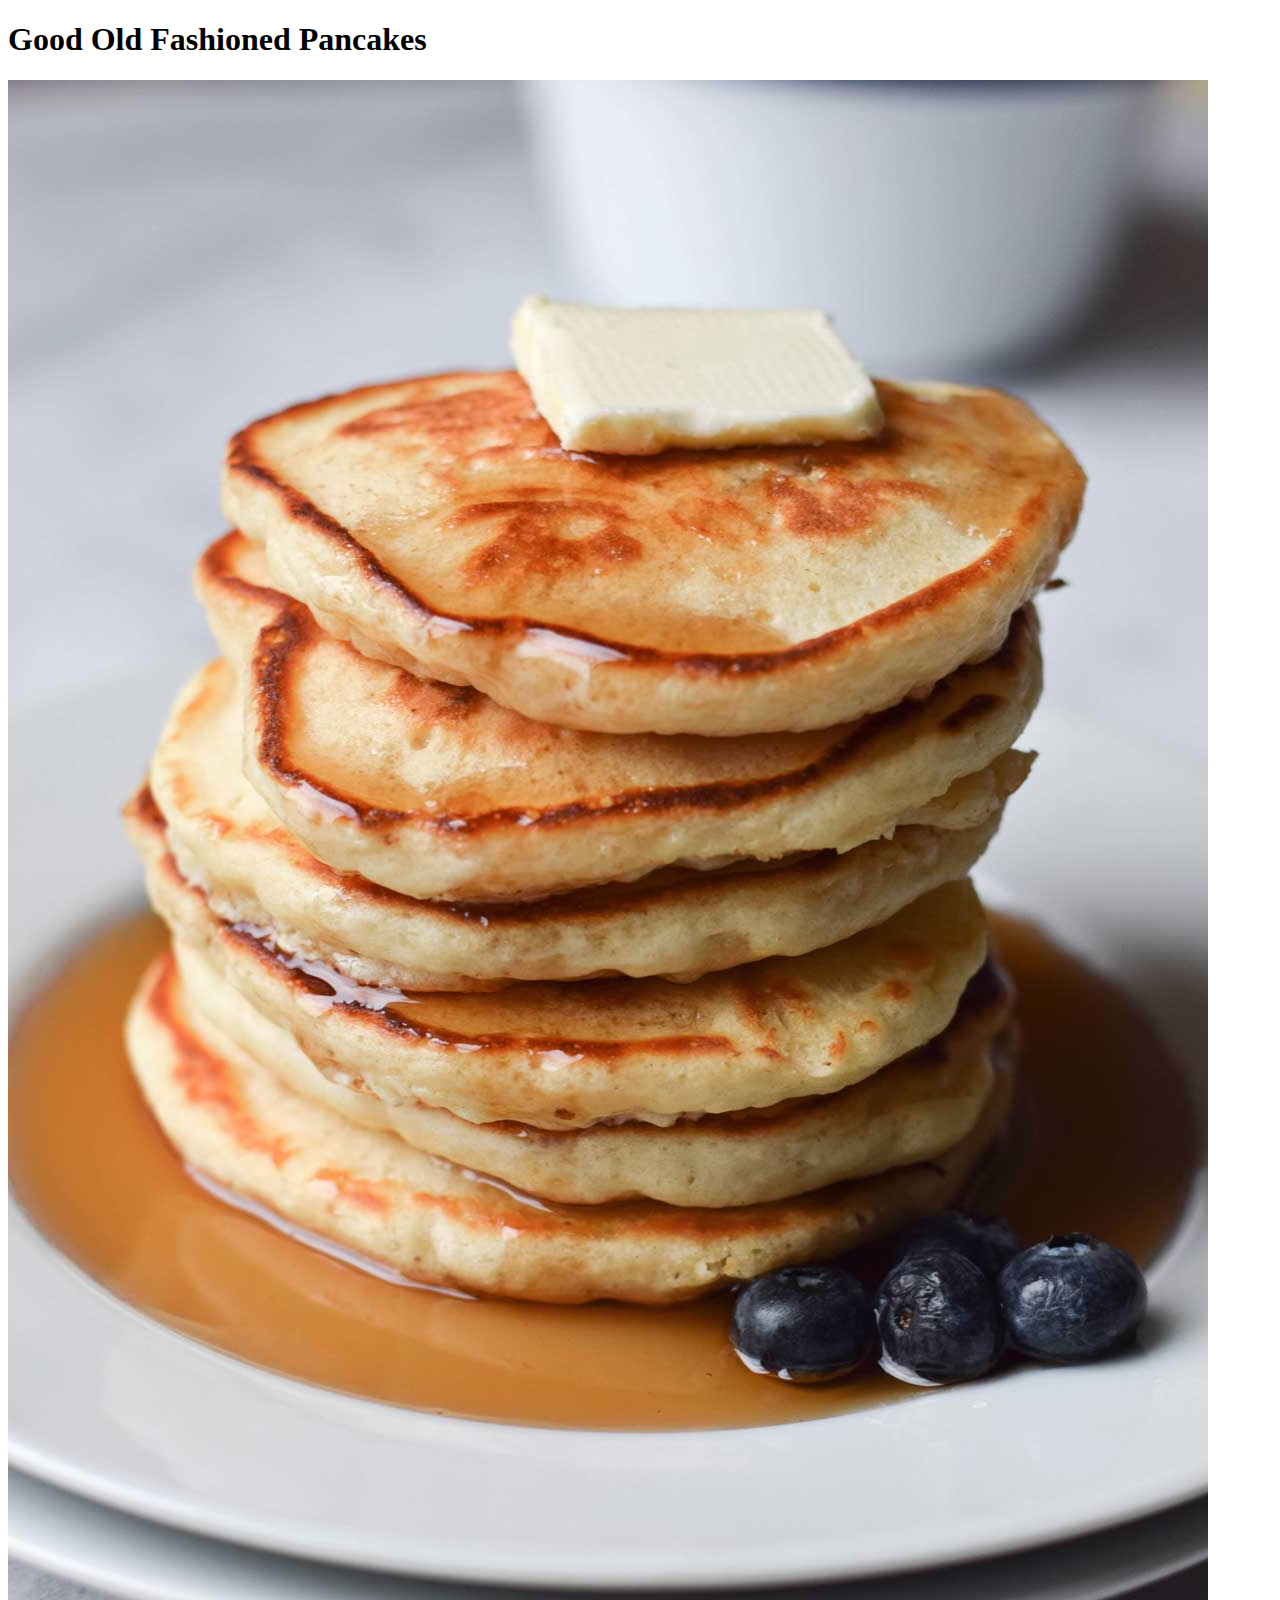
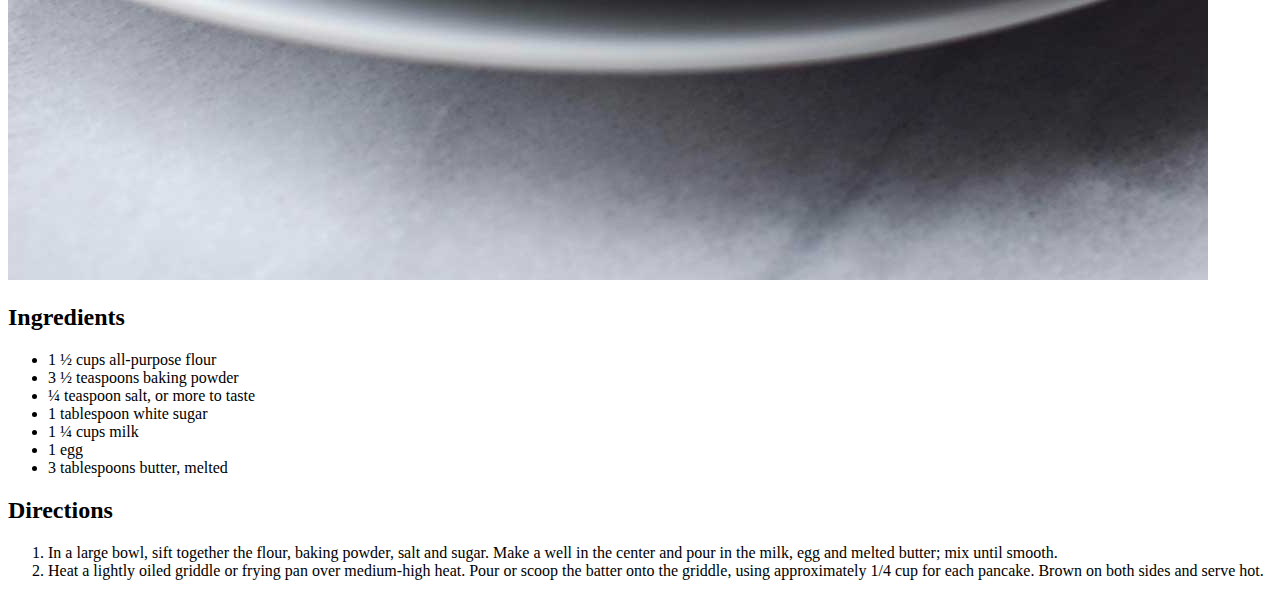
==== recipes/good-old-fashioned-pancakes.html @ adf660bf "Add good-old-fashioned-pancakes.html, perfect-sushi-rice.html, sushi-rice.jpg, old-fashioned-pancake" ====
<!DOCTYPE html>
<html lang="en">
  <head>
    <meta charset="UTF-8" />
    <meta http-equiv="X-UA-Compatible" content="IE=edge" />
    <meta name="viewport" content="width=device-width, initial-scale=1.0" />
    <title>Good Old Fashioned Pancakes</title>
  </head>
  <body>
    <h1>Good Old Fashioned Pancakes</h1>
    <img
      src="../img/old-fashioned-pancakes.jpg"
      alt="Picture of a plate of pancakes with butter on the top and some berries around"
    />
    <h2>Ingredients</h2>
    <ul>
      <li>1 ½ cups all-purpose flour</li>
      <li>3 ½ teaspoons baking powder</li>
      <li>¼ teaspoon salt, or more to taste</li>
      <li>1 tablespoon white sugar</li>
      <li>1 ¼ cups milk</li>
      <li>1 egg</li>
      <li>3 tablespoons butter, melted</li>
    </ul>
    <h2>Directions</h2>
    <ol>
      <li>
        In a large bowl, sift together the flour, baking powder, salt and sugar.
        Make a well in the center and pour in the milk, egg and melted butter;
        mix until smooth.
      </li>
      <li>
        Heat a lightly oiled griddle or frying pan over medium-high heat. Pour
        or scoop the batter onto the griddle, using approximately 1/4 cup for
        each pancake. Brown on both sides and serve hot.
      </li>
    </ol>
  </body>
</html>
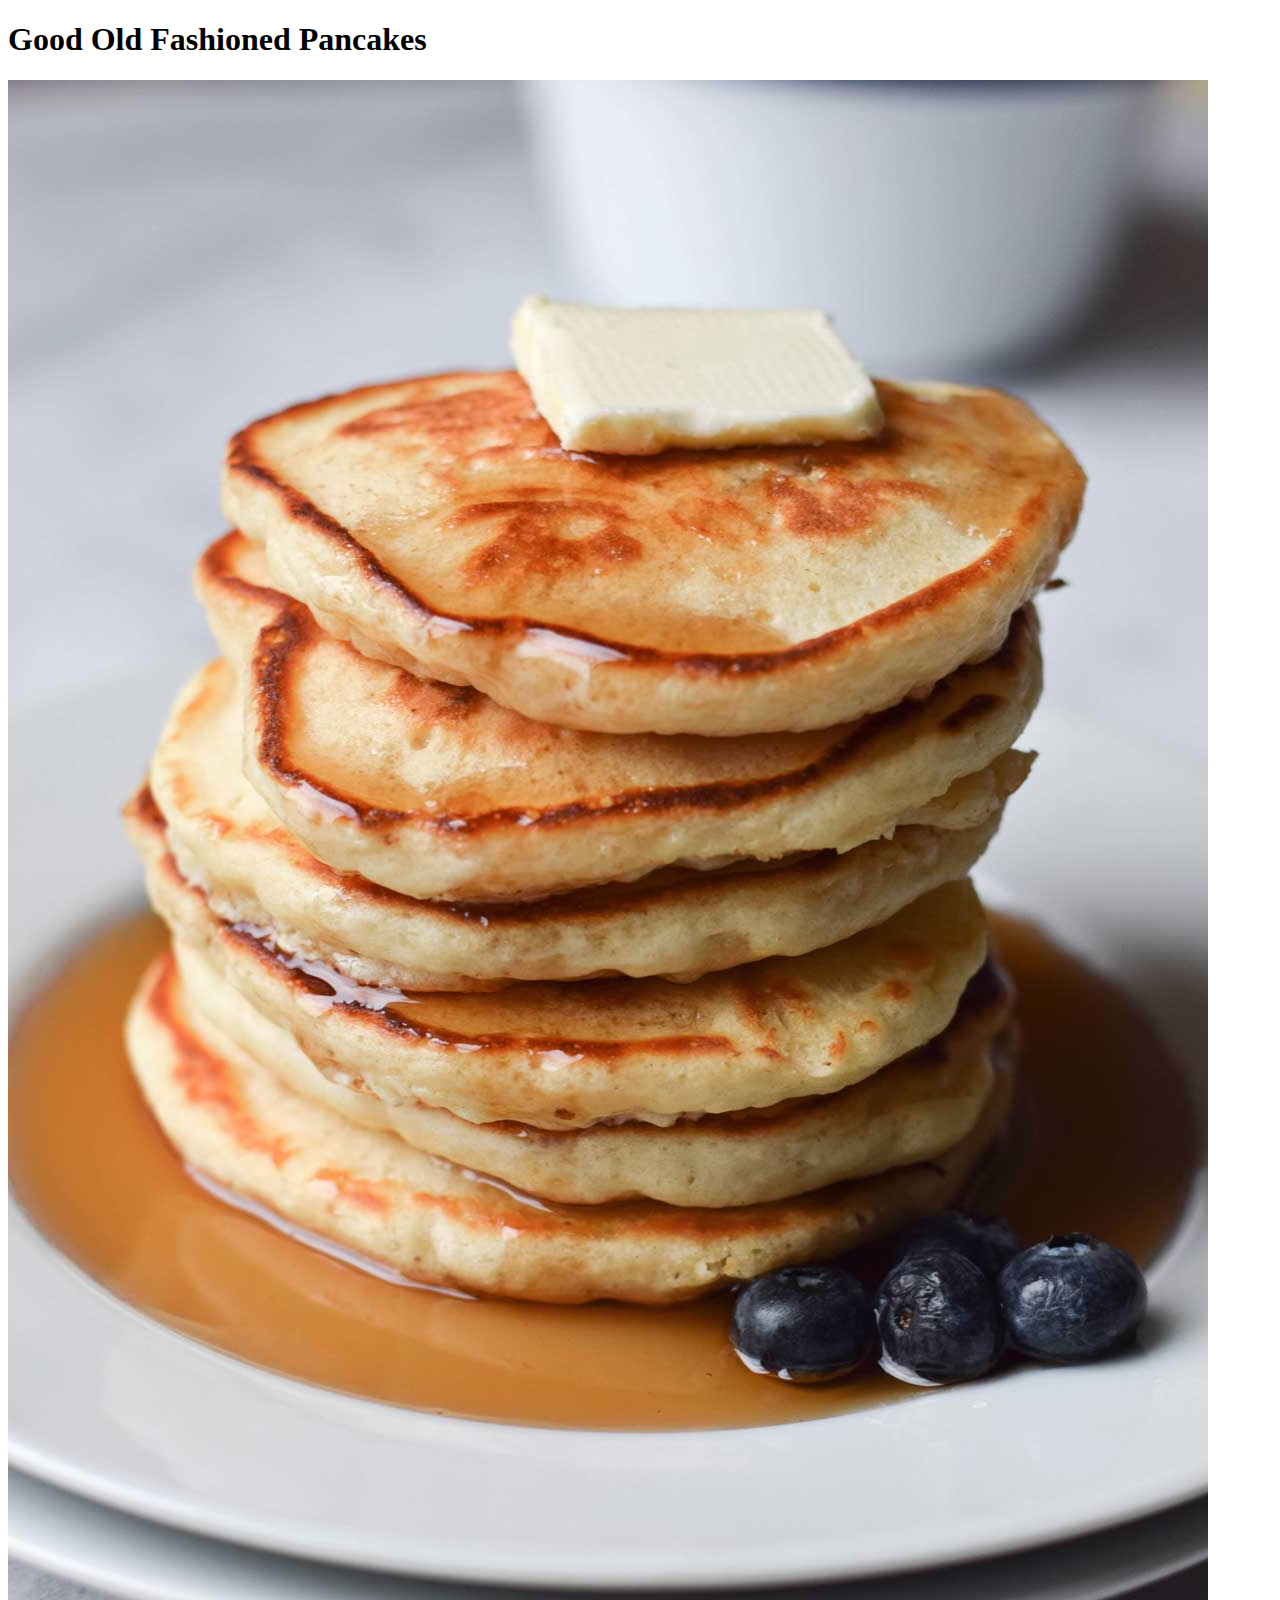
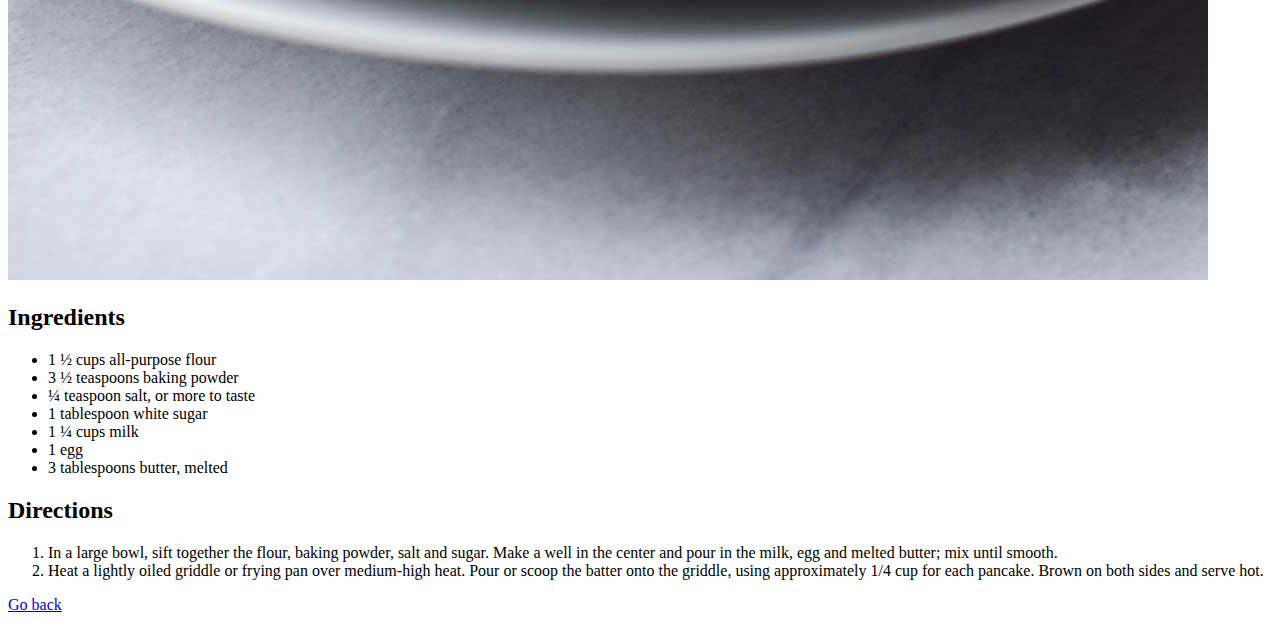
==== commit 1bdf7866: "Edit index.html, good-old-fashioned-pancakes.html, oatmeal-peanut-butter-cookies.html, perfect-sushi" ====
--- a/recipes/good-old-fashioned-pancakes.html
+++ b/recipes/good-old-fashioned-pancakes.html
@@ -35,5 +35,6 @@
         each pancake. Brown on both sides and serve hot.
       </li>
     </ol>
+    <a href="../index.html">Go back</a>
   </body>
 </html>
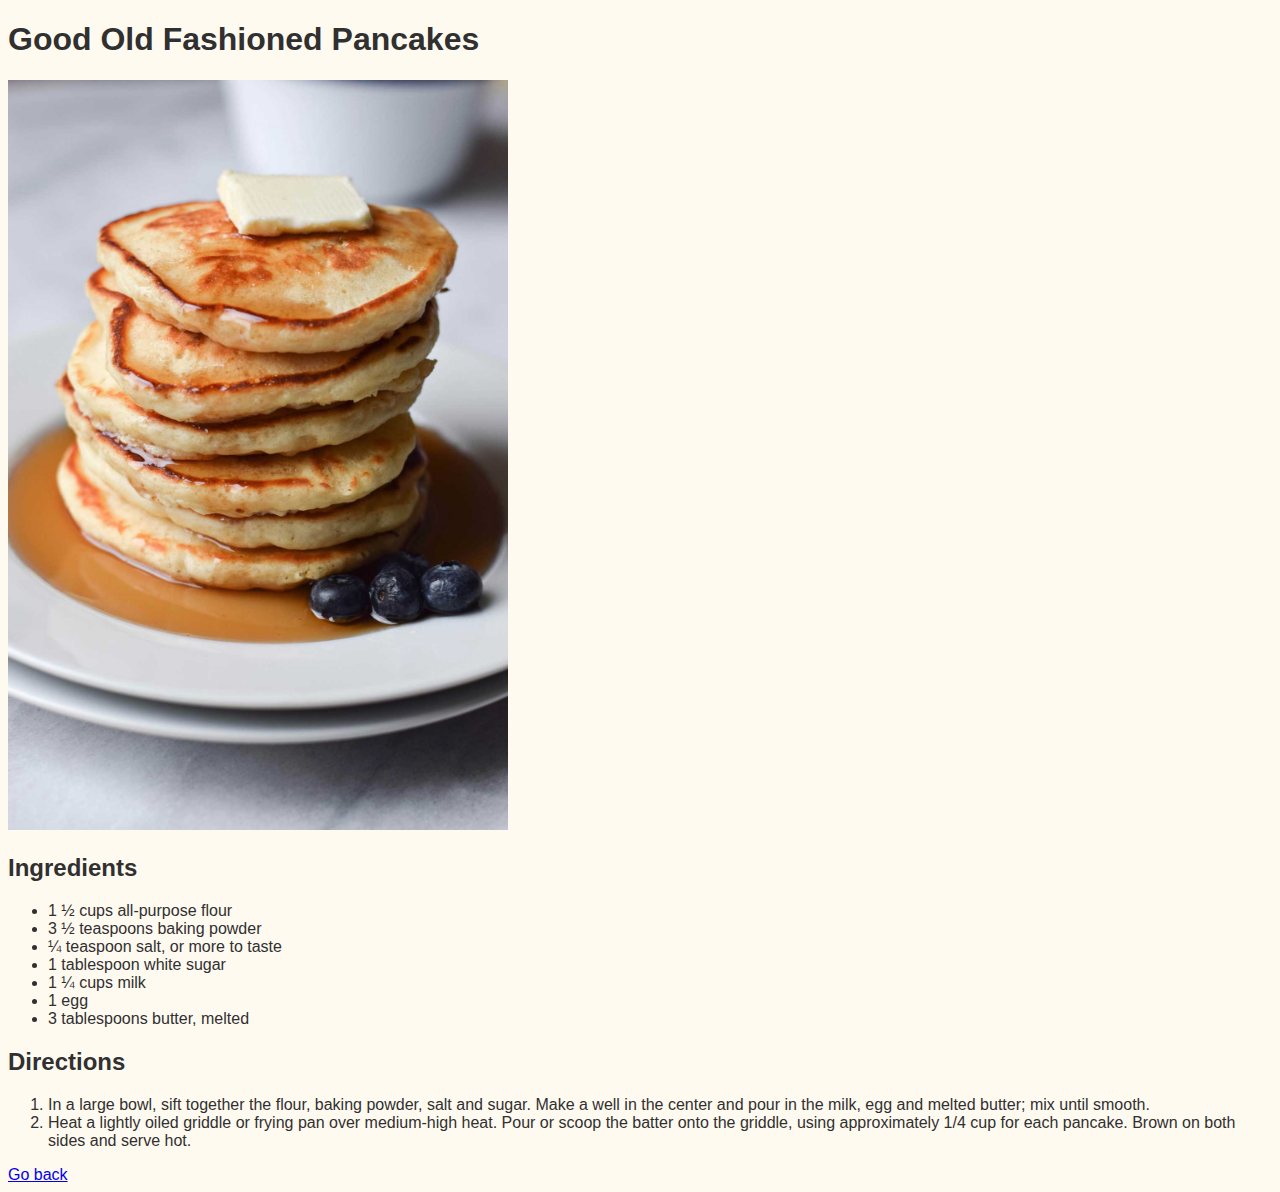
==== commit cac06eee: "Edit index.html, good-old-fashioned-pancakes.html, oatmeal-peanut-butter-cookies.html, perfect-sushi" ====
--- a/recipes/good-old-fashioned-pancakes.html
+++ b/recipes/good-old-fashioned-pancakes.html
@@ -4,6 +4,7 @@
     <meta charset="UTF-8" />
     <meta http-equiv="X-UA-Compatible" content="IE=edge" />
     <meta name="viewport" content="width=device-width, initial-scale=1.0" />
+    <link rel="stylesheet" href="../css/styles.css" />
     <title>Good Old Fashioned Pancakes</title>
   </head>
   <body>
--- a/css/styles.css
+++ b/css/styles.css
@@ -0,0 +1,11 @@
+body {
+  font-family: -apple-system, BlinkMacSystemFont, "Segoe UI", Roboto, Oxygen,
+    Ubuntu, Cantarell, "Open Sans", "Helvetica Neue", sans-serif;
+  background-color: #fffaf0;
+  color: #303030;
+}
+
+img {
+  height: auto;
+  width: 500px;
+}
